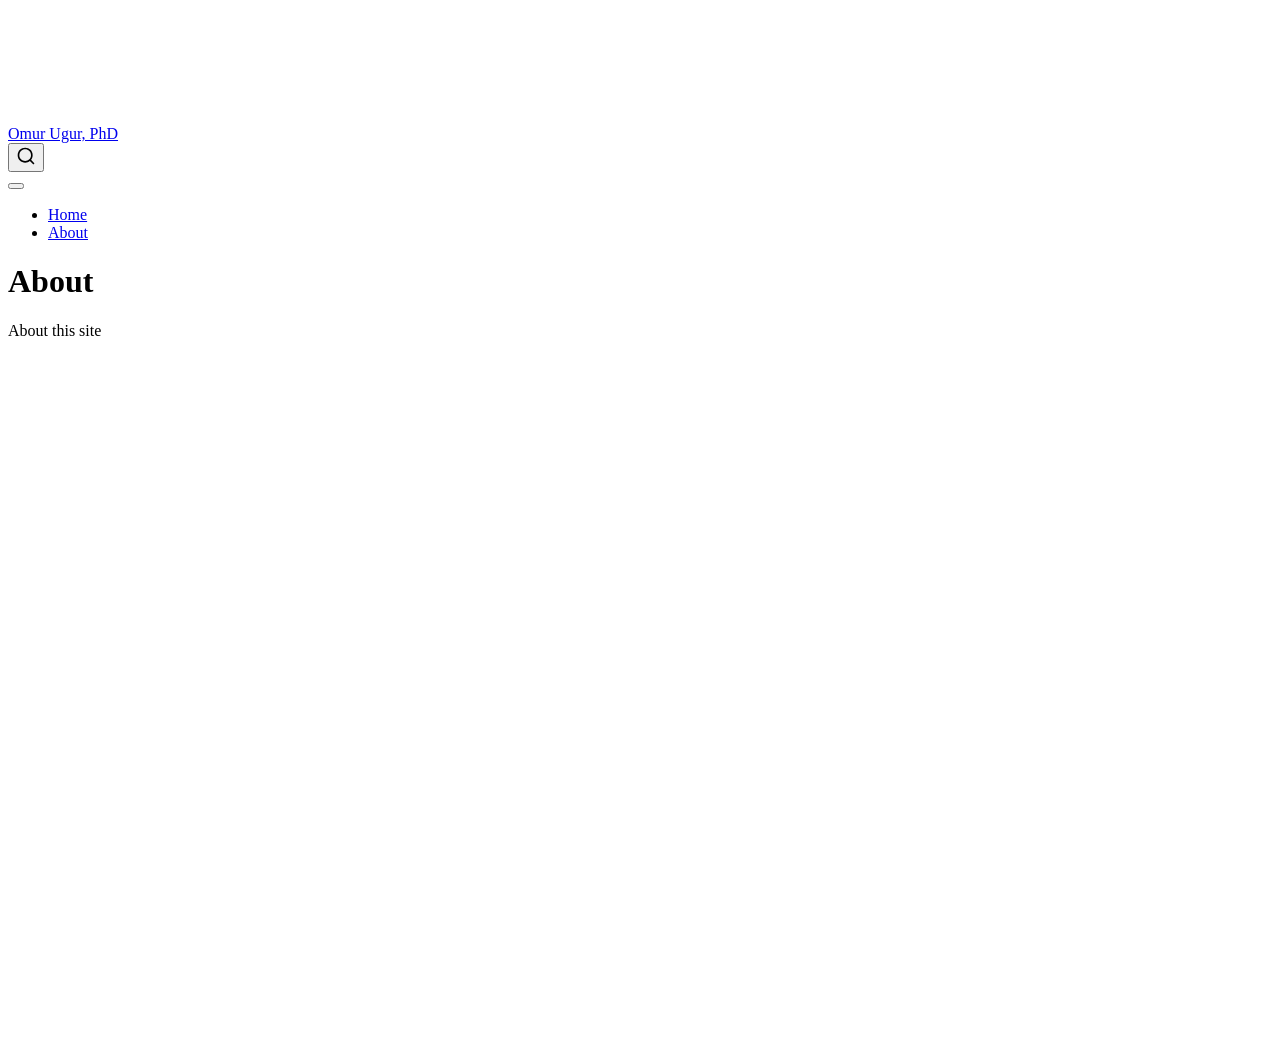
==== about.html @ 2e43b64e "Built site for gh-pages" ====
<!DOCTYPE html>
<html xmlns="http://www.w3.org/1999/xhtml" lang="en" xml:lang="en"><head>

<meta charset="utf-8">
<meta name="generator" content="quarto-1.8.27">

<meta name="viewport" content="width=device-width, initial-scale=1.0, user-scalable=yes">


<title>About – Omur Ugur, PhD</title>
<style>
code{white-space: pre-wrap;}
span.smallcaps{font-variant: small-caps;}
div.columns{display: flex; gap: min(4vw, 1.5em);}
div.column{flex: auto; overflow-x: auto;}
div.hanging-indent{margin-left: 1.5em; text-indent: -1.5em;}
ul.task-list{list-style: none;}
ul.task-list li input[type="checkbox"] {
  width: 0.8em;
  margin: 0 0.8em 0.2em -1em; /* quarto-specific, see https://github.com/quarto-dev/quarto-cli/issues/4556 */ 
  vertical-align: middle;
}
</style>


<script src="site_libs/quarto-nav/quarto-nav.js"></script>
<script src="site_libs/quarto-nav/headroom.min.js"></script>
<script src="site_libs/clipboard/clipboard.min.js"></script>
<script src="site_libs/quarto-search/autocomplete.umd.js"></script>
<script src="site_libs/quarto-search/fuse.min.js"></script>
<script src="site_libs/quarto-search/quarto-search.js"></script>
<meta name="quarto:offset" content="./">
<script src="site_libs/quarto-html/quarto.js" type="module"></script>
<script src="site_libs/quarto-html/tabsets/tabsets.js" type="module"></script>
<script src="site_libs/quarto-html/axe/axe-check.js" type="module"></script>
<script src="site_libs/quarto-html/popper.min.js"></script>
<script src="site_libs/quarto-html/tippy.umd.min.js"></script>
<script src="site_libs/quarto-html/anchor.min.js"></script>
<link href="site_libs/quarto-html/tippy.css" rel="stylesheet">
<link href="site_libs/quarto-html/quarto-syntax-highlighting-ed96de9b727972fe78a7b5d16c58bf87.css" rel="stylesheet" id="quarto-text-highlighting-styles">
<script src="site_libs/bootstrap/bootstrap.min.js"></script>
<link href="site_libs/bootstrap/bootstrap-icons.css" rel="stylesheet">
<link href="site_libs/bootstrap/bootstrap-afa37c5c79185640b9c231024f4fe5ea.min.css" rel="stylesheet" append-hash="true" id="quarto-bootstrap" data-mode="light">
<script id="quarto-search-options" type="application/json">{
  "location": "navbar",
  "copy-button": false,
  "collapse-after": 3,
  "panel-placement": "end",
  "type": "overlay",
  "limit": 50,
  "keyboard-shortcut": [
    "f",
    "/",
    "s"
  ],
  "show-item-context": false,
  "language": {
    "search-no-results-text": "No results",
    "search-matching-documents-text": "matching documents",
    "search-copy-link-title": "Copy link to search",
    "search-hide-matches-text": "Hide additional matches",
    "search-more-match-text": "more match in this document",
    "search-more-matches-text": "more matches in this document",
    "search-clear-button-title": "Clear",
    "search-text-placeholder": "",
    "search-detached-cancel-button-title": "Cancel",
    "search-submit-button-title": "Submit",
    "search-label": "Search"
  }
}</script>


<link rel="stylesheet" href="styles.css">
</head>

<body class="nav-fixed quarto-light">

<div id="quarto-search-results"></div>
  <header id="quarto-header" class="headroom fixed-top">
    <nav class="navbar navbar-expand-lg " data-bs-theme="dark">
      <div class="navbar-container container-fluid">
      <div class="navbar-brand-container mx-auto">
    <a class="navbar-brand" href="./index.html">
    <span class="navbar-title">Omur Ugur, PhD</span>
    </a>
  </div>
            <div id="quarto-search" class="" title="Search"></div>
          <button class="navbar-toggler" type="button" data-bs-toggle="collapse" data-bs-target="#navbarCollapse" aria-controls="navbarCollapse" role="menu" aria-expanded="false" aria-label="Toggle navigation" onclick="if (window.quartoToggleHeadroom) { window.quartoToggleHeadroom(); }">
  <span class="navbar-toggler-icon"></span>
</button>
          <div class="collapse navbar-collapse" id="navbarCollapse">
            <ul class="navbar-nav navbar-nav-scroll me-auto">
  <li class="nav-item">
    <a class="nav-link" href="./index.html"> 
<span class="menu-text">Home</span></a>
  </li>  
  <li class="nav-item">
    <a class="nav-link active" href="./about.html" aria-current="page"> 
<span class="menu-text">About</span></a>
  </li>  
</ul>
          </div> <!-- /navcollapse -->
            <div class="quarto-navbar-tools">
</div>
      </div> <!-- /container-fluid -->
    </nav>
</header>
<!-- content -->
<div id="quarto-content" class="quarto-container page-columns page-rows-contents page-layout-article page-navbar">
<!-- sidebar -->
<!-- margin-sidebar -->
    <div id="quarto-margin-sidebar" class="sidebar margin-sidebar zindex-bottom">
        
    </div>
<!-- main -->
<main class="content" id="quarto-document-content">

<header id="title-block-header" class="quarto-title-block default">
<div class="quarto-title">
<h1 class="title">About</h1>
</div>



<div class="quarto-title-meta">

    
  
    
  </div>
  


</header>


<p>About this site</p>



</main> <!-- /main -->
<script id="quarto-html-after-body" type="application/javascript">
  window.document.addEventListener("DOMContentLoaded", function (event) {
    const icon = "";
    const anchorJS = new window.AnchorJS();
    anchorJS.options = {
      placement: 'right',
      icon: icon
    };
    anchorJS.add('.anchored');
    const isCodeAnnotation = (el) => {
      for (const clz of el.classList) {
        if (clz.startsWith('code-annotation-')) {                     
          return true;
        }
      }
      return false;
    }
    const onCopySuccess = function(e) {
      // button target
      const button = e.trigger;
      // don't keep focus
      button.blur();
      // flash "checked"
      button.classList.add('code-copy-button-checked');
      var currentTitle = button.getAttribute("title");
      button.setAttribute("title", "Copied!");
      let tooltip;
      if (window.bootstrap) {
        button.setAttribute("data-bs-toggle", "tooltip");
        button.setAttribute("data-bs-placement", "left");
        button.setAttribute("data-bs-title", "Copied!");
        tooltip = new bootstrap.Tooltip(button, 
          { trigger: "manual", 
            customClass: "code-copy-button-tooltip",
            offset: [0, -8]});
        tooltip.show();    
      }
      setTimeout(function() {
        if (tooltip) {
          tooltip.hide();
          button.removeAttribute("data-bs-title");
          button.removeAttribute("data-bs-toggle");
          button.removeAttribute("data-bs-placement");
        }
        button.setAttribute("title", currentTitle);
        button.classList.remove('code-copy-button-checked');
      }, 1000);
      // clear code selection
      e.clearSelection();
    }
    const getTextToCopy = function(trigger) {
      const outerScaffold = trigger.parentElement.cloneNode(true);
      const codeEl = outerScaffold.querySelector('code');
      for (const childEl of codeEl.children) {
        if (isCodeAnnotation(childEl)) {
          childEl.remove();
        }
      }
      return codeEl.innerText;
    }
    const clipboard = new window.ClipboardJS('.code-copy-button:not([data-in-quarto-modal])', {
      text: getTextToCopy
    });
    clipboard.on('success', onCopySuccess);
    if (window.document.getElementById('quarto-embedded-source-code-modal')) {
      const clipboardModal = new window.ClipboardJS('.code-copy-button[data-in-quarto-modal]', {
        text: getTextToCopy,
        container: window.document.getElementById('quarto-embedded-source-code-modal')
      });
      clipboardModal.on('success', onCopySuccess);
    }
      var localhostRegex = new RegExp(/^(?:http|https):\/\/localhost\:?[0-9]*\//);
      var mailtoRegex = new RegExp(/^mailto:/);
        var filterRegex = new RegExp("https:\/\/ougur-phd\.github\.io\/");
      var isInternal = (href) => {
          return filterRegex.test(href) || localhostRegex.test(href) || mailtoRegex.test(href);
      }
      // Inspect non-navigation links and adorn them if external
     var links = window.document.querySelectorAll('a[href]:not(.nav-link):not(.navbar-brand):not(.toc-action):not(.sidebar-link):not(.sidebar-item-toggle):not(.pagination-link):not(.no-external):not([aria-hidden]):not(.dropdown-item):not(.quarto-navigation-tool):not(.about-link)');
      for (var i=0; i<links.length; i++) {
        const link = links[i];
        if (!isInternal(link.href)) {
          // undo the damage that might have been done by quarto-nav.js in the case of
          // links that we want to consider external
          if (link.dataset.originalHref !== undefined) {
            link.href = link.dataset.originalHref;
          }
        }
      }
    function tippyHover(el, contentFn, onTriggerFn, onUntriggerFn) {
      const config = {
        allowHTML: true,
        maxWidth: 500,
        delay: 100,
        arrow: false,
        appendTo: function(el) {
            return el.parentElement;
        },
        interactive: true,
        interactiveBorder: 10,
        theme: 'quarto',
        placement: 'bottom-start',
      };
      if (contentFn) {
        config.content = contentFn;
      }
      if (onTriggerFn) {
        config.onTrigger = onTriggerFn;
      }
      if (onUntriggerFn) {
        config.onUntrigger = onUntriggerFn;
      }
      window.tippy(el, config); 
    }
    const noterefs = window.document.querySelectorAll('a[role="doc-noteref"]');
    for (var i=0; i<noterefs.length; i++) {
      const ref = noterefs[i];
      tippyHover(ref, function() {
        // use id or data attribute instead here
        let href = ref.getAttribute('data-footnote-href') || ref.getAttribute('href');
        try { href = new URL(href).hash; } catch {}
        const id = href.replace(/^#\/?/, "");
        const note = window.document.getElementById(id);
        if (note) {
          return note.innerHTML;
        } else {
          return "";
        }
      });
    }
    const xrefs = window.document.querySelectorAll('a.quarto-xref');
    const processXRef = (id, note) => {
      // Strip column container classes
      const stripColumnClz = (el) => {
        el.classList.remove("page-full", "page-columns");
        if (el.children) {
          for (const child of el.children) {
            stripColumnClz(child);
          }
        }
      }
      stripColumnClz(note)
      if (id === null || id.startsWith('sec-')) {
        // Special case sections, only their first couple elements
        const container = document.createElement("div");
        if (note.children && note.children.length > 2) {
          container.appendChild(note.children[0].cloneNode(true));
          for (let i = 1; i < note.children.length; i++) {
            const child = note.children[i];
            if (child.tagName === "P" && child.innerText === "") {
              continue;
            } else {
              container.appendChild(child.cloneNode(true));
              break;
            }
          }
          if (window.Quarto?.typesetMath) {
            window.Quarto.typesetMath(container);
          }
          return container.innerHTML
        } else {
          if (window.Quarto?.typesetMath) {
            window.Quarto.typesetMath(note);
          }
          return note.innerHTML;
        }
      } else {
        // Remove any anchor links if they are present
        const anchorLink = note.querySelector('a.anchorjs-link');
        if (anchorLink) {
          anchorLink.remove();
        }
        if (window.Quarto?.typesetMath) {
          window.Quarto.typesetMath(note);
        }
        if (note.classList.contains("callout")) {
          return note.outerHTML;
        } else {
          return note.innerHTML;
        }
      }
    }
    for (var i=0; i<xrefs.length; i++) {
      const xref = xrefs[i];
      tippyHover(xref, undefined, function(instance) {
        instance.disable();
        let url = xref.getAttribute('href');
        let hash = undefined; 
        if (url.startsWith('#')) {
          hash = url;
        } else {
          try { hash = new URL(url).hash; } catch {}
        }
        if (hash) {
          const id = hash.replace(/^#\/?/, "");
          const note = window.document.getElementById(id);
          if (note !== null) {
            try {
              const html = processXRef(id, note.cloneNode(true));
              instance.setContent(html);
            } finally {
              instance.enable();
              instance.show();
            }
          } else {
            // See if we can fetch this
            fetch(url.split('#')[0])
            .then(res => res.text())
            .then(html => {
              const parser = new DOMParser();
              const htmlDoc = parser.parseFromString(html, "text/html");
              const note = htmlDoc.getElementById(id);
              if (note !== null) {
                const html = processXRef(id, note);
                instance.setContent(html);
              } 
            }).finally(() => {
              instance.enable();
              instance.show();
            });
          }
        } else {
          // See if we can fetch a full url (with no hash to target)
          // This is a special case and we should probably do some content thinning / targeting
          fetch(url)
          .then(res => res.text())
          .then(html => {
            const parser = new DOMParser();
            const htmlDoc = parser.parseFromString(html, "text/html");
            const note = htmlDoc.querySelector('main.content');
            if (note !== null) {
              // This should only happen for chapter cross references
              // (since there is no id in the URL)
              // remove the first header
              if (note.children.length > 0 && note.children[0].tagName === "HEADER") {
                note.children[0].remove();
              }
              const html = processXRef(null, note);
              instance.setContent(html);
            } 
          }).finally(() => {
            instance.enable();
            instance.show();
          });
        }
      }, function(instance) {
      });
    }
        let selectedAnnoteEl;
        const selectorForAnnotation = ( cell, annotation) => {
          let cellAttr = 'data-code-cell="' + cell + '"';
          let lineAttr = 'data-code-annotation="' +  annotation + '"';
          const selector = 'span[' + cellAttr + '][' + lineAttr + ']';
          return selector;
        }
        const selectCodeLines = (annoteEl) => {
          const doc = window.document;
          const targetCell = annoteEl.getAttribute("data-target-cell");
          const targetAnnotation = annoteEl.getAttribute("data-target-annotation");
          const annoteSpan = window.document.querySelector(selectorForAnnotation(targetCell, targetAnnotation));
          const lines = annoteSpan.getAttribute("data-code-lines").split(",");
          const lineIds = lines.map((line) => {
            return targetCell + "-" + line;
          })
          let top = null;
          let height = null;
          let parent = null;
          if (lineIds.length > 0) {
              //compute the position of the single el (top and bottom and make a div)
              const el = window.document.getElementById(lineIds[0]);
              top = el.offsetTop;
              height = el.offsetHeight;
              parent = el.parentElement.parentElement;
            if (lineIds.length > 1) {
              const lastEl = window.document.getElementById(lineIds[lineIds.length - 1]);
              const bottom = lastEl.offsetTop + lastEl.offsetHeight;
              height = bottom - top;
            }
            if (top !== null && height !== null && parent !== null) {
              // cook up a div (if necessary) and position it 
              let div = window.document.getElementById("code-annotation-line-highlight");
              if (div === null) {
                div = window.document.createElement("div");
                div.setAttribute("id", "code-annotation-line-highlight");
                div.style.position = 'absolute';
                parent.appendChild(div);
              }
              div.style.top = top - 2 + "px";
              div.style.height = height + 4 + "px";
              div.style.left = 0;
              let gutterDiv = window.document.getElementById("code-annotation-line-highlight-gutter");
              if (gutterDiv === null) {
                gutterDiv = window.document.createElement("div");
                gutterDiv.setAttribute("id", "code-annotation-line-highlight-gutter");
                gutterDiv.style.position = 'absolute';
                const codeCell = window.document.getElementById(targetCell);
                const gutter = codeCell.querySelector('.code-annotation-gutter');
                gutter.appendChild(gutterDiv);
              }
              gutterDiv.style.top = top - 2 + "px";
              gutterDiv.style.height = height + 4 + "px";
            }
            selectedAnnoteEl = annoteEl;
          }
        };
        const unselectCodeLines = () => {
          const elementsIds = ["code-annotation-line-highlight", "code-annotation-line-highlight-gutter"];
          elementsIds.forEach((elId) => {
            const div = window.document.getElementById(elId);
            if (div) {
              div.remove();
            }
          });
          selectedAnnoteEl = undefined;
        };
          // Handle positioning of the toggle
      window.addEventListener(
        "resize",
        throttle(() => {
          elRect = undefined;
          if (selectedAnnoteEl) {
            selectCodeLines(selectedAnnoteEl);
          }
        }, 10)
      );
      function throttle(fn, ms) {
      let throttle = false;
      let timer;
        return (...args) => {
          if(!throttle) { // first call gets through
              fn.apply(this, args);
              throttle = true;
          } else { // all the others get throttled
              if(timer) clearTimeout(timer); // cancel #2
              timer = setTimeout(() => {
                fn.apply(this, args);
                timer = throttle = false;
              }, ms);
          }
        };
      }
        // Attach click handler to the DT
        const annoteDls = window.document.querySelectorAll('dt[data-target-cell]');
        for (const annoteDlNode of annoteDls) {
          annoteDlNode.addEventListener('click', (event) => {
            const clickedEl = event.target;
            if (clickedEl !== selectedAnnoteEl) {
              unselectCodeLines();
              const activeEl = window.document.querySelector('dt[data-target-cell].code-annotation-active');
              if (activeEl) {
                activeEl.classList.remove('code-annotation-active');
              }
              selectCodeLines(clickedEl);
              clickedEl.classList.add('code-annotation-active');
            } else {
              // Unselect the line
              unselectCodeLines();
              clickedEl.classList.remove('code-annotation-active');
            }
          });
        }
    const findCites = (el) => {
      const parentEl = el.parentElement;
      if (parentEl) {
        const cites = parentEl.dataset.cites;
        if (cites) {
          return {
            el,
            cites: cites.split(' ')
          };
        } else {
          return findCites(el.parentElement)
        }
      } else {
        return undefined;
      }
    };
    var bibliorefs = window.document.querySelectorAll('a[role="doc-biblioref"]');
    for (var i=0; i<bibliorefs.length; i++) {
      const ref = bibliorefs[i];
      const citeInfo = findCites(ref);
      if (citeInfo) {
        tippyHover(citeInfo.el, function() {
          var popup = window.document.createElement('div');
          citeInfo.cites.forEach(function(cite) {
            var citeDiv = window.document.createElement('div');
            citeDiv.classList.add('hanging-indent');
            citeDiv.classList.add('csl-entry');
            var biblioDiv = window.document.getElementById('ref-' + cite);
            if (biblioDiv) {
              citeDiv.innerHTML = biblioDiv.innerHTML;
            }
            popup.appendChild(citeDiv);
          });
          return popup.innerHTML;
        });
      }
    }
  });
  </script>
</div> <!-- /content -->




</body></html>
---- site_libs/quarto-html/tippy.css ----
.tippy-box[data-animation=fade][data-state=hidden]{opacity:0}[data-tippy-root]{max-width:calc(100vw - 10px)}.tippy-box{position:relative;background-color:#333;color:#fff;border-radius:4px;font-size:14px;line-height:1.4;white-space:normal;outline:0;transition-property:transform,visibility,opacity}.tippy-box[data-placement^=top]>.tippy-arrow{bottom:0}.tippy-box[data-placement^=top]>.tippy-arrow:before{bottom:-7px;left:0;border-width:8px 8px 0;border-top-color:initial;transform-origin:center top}.tippy-box[data-placement^=bottom]>.tippy-arrow{top:0}.tippy-box[data-placement^=bottom]>.tippy-arrow:before{top:-7px;left:0;border-width:0 8px 8px;border-bottom-color:initial;transform-origin:center bottom}.tippy-box[data-placement^=left]>.tippy-arrow{right:0}.tippy-box[data-placement^=left]>.tippy-arrow:before{border-width:8px 0 8px 8px;border-left-color:initial;right:-7px;transform-origin:center left}.tippy-box[data-placement^=right]>.tippy-arrow{left:0}.tippy-box[data-placement^=right]>.tippy-arrow:before{left:-7px;border-width:8px 8px 8px 0;border-right-color:initial;transform-origin:center right}.tippy-box[data-inertia][data-state=visible]{transition-timing-function:cubic-bezier(.54,1.5,.38,1.11)}.tippy-arrow{width:16px;height:16px;color:#333}.tippy-arrow:before{content:"";position:absolute;border-color:transparent;border-style:solid}.tippy-content{position:relative;padding:5px 9px;z-index:1}
---- site_libs/quarto-html/quarto-syntax-highlighting-ed96de9b727972fe78a7b5d16c58bf87.css ----
/* quarto syntax highlight colors */
:root {
  --quarto-hl-ot-color: #003B4F;
  --quarto-hl-at-color: #657422;
  --quarto-hl-ss-color: #20794D;
  --quarto-hl-an-color: #5E5E5E;
  --quarto-hl-fu-color: #4758AB;
  --quarto-hl-st-color: #20794D;
  --quarto-hl-cf-color: #003B4F;
  --quarto-hl-op-color: #5E5E5E;
  --quarto-hl-er-color: #AD0000;
  --quarto-hl-bn-color: #AD0000;
  --quarto-hl-al-color: #AD0000;
  --quarto-hl-va-color: #111111;
  --quarto-hl-bu-color: inherit;
  --quarto-hl-ex-color: inherit;
  --quarto-hl-pp-color: #AD0000;
  --quarto-hl-in-color: #5E5E5E;
  --quarto-hl-vs-color: #20794D;
  --quarto-hl-wa-color: #5E5E5E;
  --quarto-hl-do-color: #5E5E5E;
  --quarto-hl-im-color: #00769E;
  --quarto-hl-ch-color: #20794D;
  --quarto-hl-dt-color: #AD0000;
  --quarto-hl-fl-color: #AD0000;
  --quarto-hl-co-color: #5E5E5E;
  --quarto-hl-cv-color: #5E5E5E;
  --quarto-hl-cn-color: #8f5902;
  --quarto-hl-sc-color: #5E5E5E;
  --quarto-hl-dv-color: #AD0000;
  --quarto-hl-kw-color: #003B4F;
}

/* other quarto variables */
:root {
  --quarto-font-monospace: SFMono-Regular, Menlo, Monaco, Consolas, "Liberation Mono", "Courier New", monospace;
}

/* syntax highlight based on Pandoc's rules */
pre > code.sourceCode > span {
  color: #003B4F;
}

code.sourceCode > span {
  color: #003B4F;
}

div.sourceCode,
div.sourceCode pre.sourceCode {
  color: #003B4F;
}

/* Normal */
code span {
  color: #003B4F;
}

/* Alert */
code span.al {
  color: #AD0000;
  font-style: inherit;
}

/* Annotation */
code span.an {
  color: #5E5E5E;
  font-style: inherit;
}

/* Attribute */
code span.at {
  color: #657422;
  font-style: inherit;
}

/* BaseN */
code span.bn {
  color: #AD0000;
  font-style: inherit;
}

/* BuiltIn */
code span.bu {
  font-style: inherit;
}

/* ControlFlow */
code span.cf {
  color: #003B4F;
  font-weight: bold;
  font-style: inherit;
}

/* Char */
code span.ch {
  color: #20794D;
  font-style: inherit;
}

/* Constant */
code span.cn {
  color: #8f5902;
  font-style: inherit;
}

/* Comment */
code span.co {
  color: #5E5E5E;
  font-style: inherit;
}

/* CommentVar */
code span.cv {
  color: #5E5E5E;
  font-style: italic;
}

/* Documentation */
code span.do {
  color: #5E5E5E;
  font-style: italic;
}

/* DataType */
code span.dt {
  color: #AD0000;
  font-style: inherit;
}

/* DecVal */
code span.dv {
  color: #AD0000;
  font-style: inherit;
}

/* Error */
code span.er {
  color: #AD0000;
  font-style: inherit;
}

/* Extension */
code span.ex {
  font-style: inherit;
}

/* Float */
code span.fl {
  color: #AD0000;
  font-style: inherit;
}

/* Function */
code span.fu {
  color: #4758AB;
  font-style: inherit;
}

/* Import */
code span.im {
  color: #00769E;
  font-style: inherit;
}

/* Information */
code span.in {
  color: #5E5E5E;
  font-style: inherit;
}

/* Keyword */
code span.kw {
  color: #003B4F;
  font-weight: bold;
  font-style: inherit;
}

/* Operator */
code span.op {
  color: #5E5E5E;
  font-style: inherit;
}

/* Other */
code span.ot {
  color: #003B4F;
  font-style: inherit;
}

/* Preprocessor */
code span.pp {
  color: #AD0000;
  font-style: inherit;
}

/* SpecialChar */
code span.sc {
  color: #5E5E5E;
  font-style: inherit;
}

/* SpecialString */
code span.ss {
  color: #20794D;
  font-style: inherit;
}

/* String */
code span.st {
  color: #20794D;
  font-style: inherit;
}

/* Variable */
code span.va {
  color: #111111;
  font-style: inherit;
}

/* VerbatimString */
code span.vs {
  color: #20794D;
  font-style: inherit;
}

/* Warning */
code span.wa {
  color: #5E5E5E;
  font-style: italic;
}

.prevent-inlining {
  content: "</";
}

/*# sourceMappingURL=0920dd6d7437995b8cdf7429764427b1.css.map */
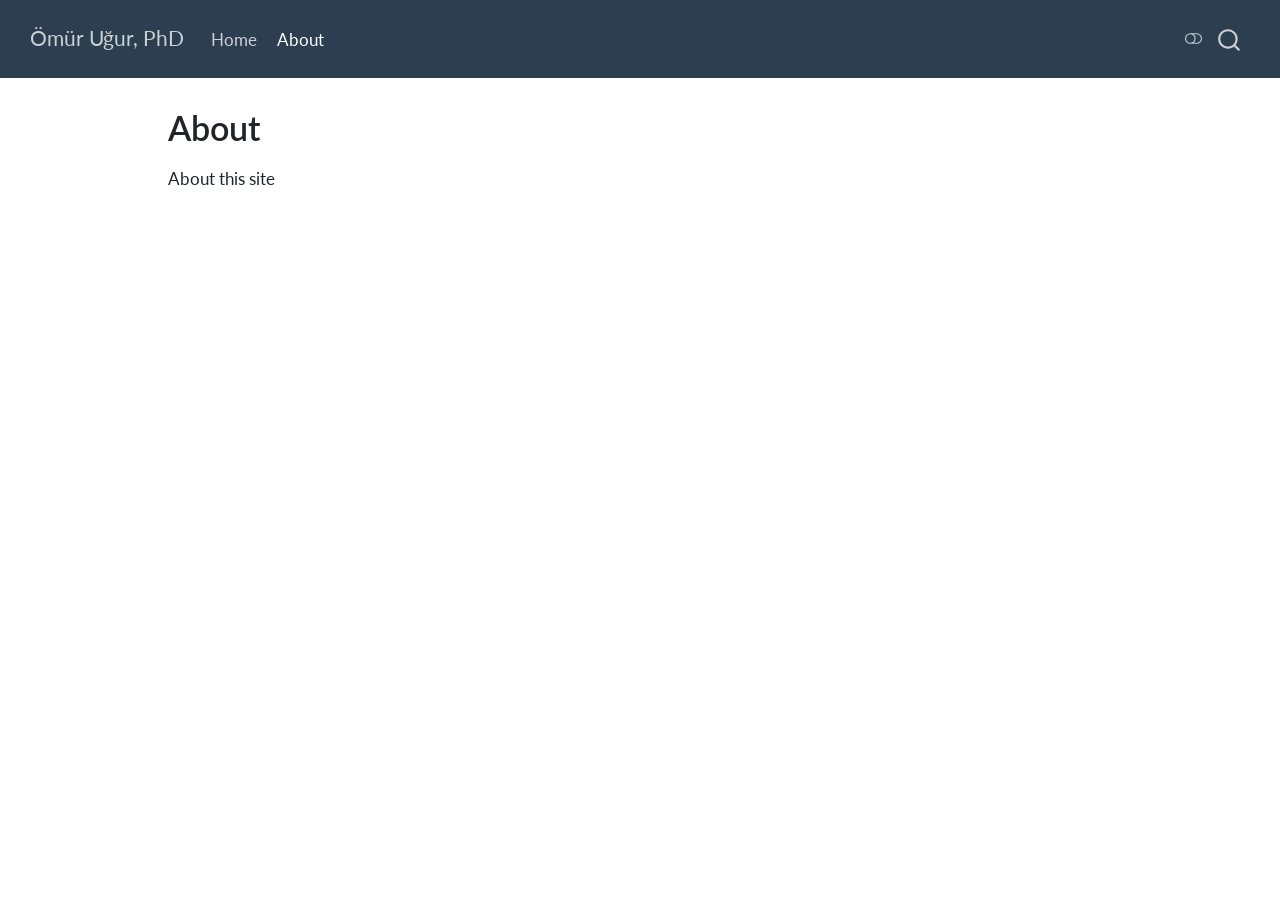
==== commit c602a0e1: "Built site for gh-pages" ====
--- a/about.html
+++ b/about.html
@@ -7,7 +7,7 @@
 <meta name="viewport" content="width=device-width, initial-scale=1.0, user-scalable=yes">
 
 
-<title>About – Omur Ugur, PhD</title>
+<title>About – Ömür Uğur, PhD</title>
 <style>
 code{white-space: pre-wrap;}
 span.smallcaps{font-variant: small-caps;}
@@ -37,10 +37,14 @@
 <script src="site_libs/quarto-html/tippy.umd.min.js"></script>
 <script src="site_libs/quarto-html/anchor.min.js"></script>
 <link href="site_libs/quarto-html/tippy.css" rel="stylesheet">
-<link href="site_libs/quarto-html/quarto-syntax-highlighting-ed96de9b727972fe78a7b5d16c58bf87.css" rel="stylesheet" id="quarto-text-highlighting-styles">
+<link href="site_libs/quarto-html/quarto-syntax-highlighting-ed96de9b727972fe78a7b5d16c58bf87.css" rel="stylesheet" class="quarto-color-scheme" id="quarto-text-highlighting-styles">
+<link href="site_libs/quarto-html/quarto-syntax-highlighting-dark-4d9afe2b8d18ee9fa5d0d57b5ed4214d.css" rel="stylesheet" class="quarto-color-scheme quarto-color-alternate" id="quarto-text-highlighting-styles">
+<link href="site_libs/quarto-html/quarto-syntax-highlighting-ed96de9b727972fe78a7b5d16c58bf87.css" rel="stylesheet" class="quarto-color-scheme-extra" id="quarto-text-highlighting-styles">
 <script src="site_libs/bootstrap/bootstrap.min.js"></script>
 <link href="site_libs/bootstrap/bootstrap-icons.css" rel="stylesheet">
-<link href="site_libs/bootstrap/bootstrap-afa37c5c79185640b9c231024f4fe5ea.min.css" rel="stylesheet" append-hash="true" id="quarto-bootstrap" data-mode="light">
+<link href="site_libs/bootstrap/bootstrap-28ce2f92125236a284ff4f393e5b0d14.min.css" rel="stylesheet" append-hash="true" class="quarto-color-scheme" id="quarto-bootstrap" data-mode="light">
+<link href="site_libs/bootstrap/bootstrap-dark-7b59f535f4be280c95e9d201c1713015.min.css" rel="stylesheet" append-hash="true" class="quarto-color-scheme quarto-color-alternate" id="quarto-bootstrap" data-mode="dark">
+<link href="site_libs/bootstrap/bootstrap-28ce2f92125236a284ff4f393e5b0d14.min.css" rel="stylesheet" append-hash="true" class="quarto-color-scheme-extra" id="quarto-bootstrap" data-mode="light">
 <script id="quarto-search-options" type="application/json">{
   "location": "navbar",
   "copy-button": false,
@@ -73,7 +77,169 @@
 <link rel="stylesheet" href="styles.css">
 </head>
 
-<body class="nav-fixed quarto-light">
+<body class="nav-fixed quarto-light"><script id="quarto-html-before-body" type="application/javascript">
+    const toggleBodyColorMode = (bsSheetEl) => {
+      const mode = bsSheetEl.getAttribute("data-mode");
+      const bodyEl = window.document.querySelector("body");
+      if (mode === "dark") {
+        bodyEl.classList.add("quarto-dark");
+        bodyEl.classList.remove("quarto-light");
+      } else {
+        bodyEl.classList.add("quarto-light");
+        bodyEl.classList.remove("quarto-dark");
+      }
+    }
+    const toggleBodyColorPrimary = () => {
+      const bsSheetEl = window.document.querySelector("link#quarto-bootstrap:not([rel=disabled-stylesheet])");
+      if (bsSheetEl) {
+        toggleBodyColorMode(bsSheetEl);
+      }
+    }
+    const setColorSchemeToggle = (alternate) => {
+      const toggles = window.document.querySelectorAll('.quarto-color-scheme-toggle');
+      for (let i=0; i < toggles.length; i++) {
+        const toggle = toggles[i];
+        if (toggle) {
+          if (alternate) {
+            toggle.classList.add("alternate");
+          } else {
+            toggle.classList.remove("alternate");
+          }
+        }
+      }
+    };
+    const toggleColorMode = (alternate) => {
+      // Switch the stylesheets
+      const primaryStylesheets = window.document.querySelectorAll('link.quarto-color-scheme:not(.quarto-color-alternate)');
+      const alternateStylesheets = window.document.querySelectorAll('link.quarto-color-scheme.quarto-color-alternate');
+      manageTransitions('#quarto-margin-sidebar .nav-link', false);
+      if (alternate) {
+        // note: dark is layered on light, we don't disable primary!
+        enableStylesheet(alternateStylesheets);
+        for (const sheetNode of alternateStylesheets) {
+          if (sheetNode.id === "quarto-bootstrap") {
+            toggleBodyColorMode(sheetNode);
+          }
+        }
+      } else {
+        disableStylesheet(alternateStylesheets);
+        enableStylesheet(primaryStylesheets)
+        toggleBodyColorPrimary();
+      }
+      manageTransitions('#quarto-margin-sidebar .nav-link', true);
+      // Switch the toggles
+      setColorSchemeToggle(alternate)
+      // Hack to workaround the fact that safari doesn't
+      // properly recolor the scrollbar when toggling (#1455)
+      if (navigator.userAgent.indexOf('Safari') > 0 && navigator.userAgent.indexOf('Chrome') == -1) {
+        manageTransitions("body", false);
+        window.scrollTo(0, 1);
+        setTimeout(() => {
+          window.scrollTo(0, 0);
+          manageTransitions("body", true);
+        }, 40);
+      }
+    }
+    const disableStylesheet = (stylesheets) => {
+      for (let i=0; i < stylesheets.length; i++) {
+        const stylesheet = stylesheets[i];
+        stylesheet.rel = 'disabled-stylesheet';
+      }
+    }
+    const enableStylesheet = (stylesheets) => {
+      for (let i=0; i < stylesheets.length; i++) {
+        const stylesheet = stylesheets[i];
+        if(stylesheet.rel !== 'stylesheet') { // for Chrome, which will still FOUC without this check
+          stylesheet.rel = 'stylesheet';
+        }
+      }
+    }
+    const manageTransitions = (selector, allowTransitions) => {
+      const els = window.document.querySelectorAll(selector);
+      for (let i=0; i < els.length; i++) {
+        const el = els[i];
+        if (allowTransitions) {
+          el.classList.remove('notransition');
+        } else {
+          el.classList.add('notransition');
+        }
+      }
+    }
+    const isFileUrl = () => {
+      return window.location.protocol === 'file:';
+    }
+    const hasAlternateSentinel = () => {
+      let styleSentinel = getColorSchemeSentinel();
+      if (styleSentinel !== null) {
+        return styleSentinel === "alternate";
+      } else {
+        return false;
+      }
+    }
+    const setStyleSentinel = (alternate) => {
+      const value = alternate ? "alternate" : "default";
+      if (!isFileUrl()) {
+        window.localStorage.setItem("quarto-color-scheme", value);
+      } else {
+        localAlternateSentinel = value;
+      }
+    }
+    const getColorSchemeSentinel = () => {
+      if (!isFileUrl()) {
+        const storageValue = window.localStorage.getItem("quarto-color-scheme");
+        return storageValue != null ? storageValue : localAlternateSentinel;
+      } else {
+        return localAlternateSentinel;
+      }
+    }
+    const toggleGiscusIfUsed = (isAlternate, darkModeDefault) => {
+      const baseTheme = document.querySelector('#giscus-base-theme')?.value ?? 'light';
+      const alternateTheme = document.querySelector('#giscus-alt-theme')?.value ?? 'dark';
+      let newTheme = '';
+      if(authorPrefersDark) {
+        newTheme = isAlternate ? baseTheme : alternateTheme;
+      } else {
+        newTheme = isAlternate ? alternateTheme : baseTheme;
+      }
+      const changeGiscusTheme = () => {
+        // From: https://github.com/giscus/giscus/issues/336
+        const sendMessage = (message) => {
+          const iframe = document.querySelector('iframe.giscus-frame');
+          if (!iframe) return;
+          iframe.contentWindow.postMessage({ giscus: message }, 'https://giscus.app');
+        }
+        sendMessage({
+          setConfig: {
+            theme: newTheme
+          }
+        });
+      }
+      const isGiscussLoaded = window.document.querySelector('iframe.giscus-frame') !== null;
+      if (isGiscussLoaded) {
+        changeGiscusTheme();
+      }
+    };
+    const authorPrefersDark = false;
+    const darkModeDefault = authorPrefersDark;
+      document.querySelector('link#quarto-text-highlighting-styles.quarto-color-scheme-extra').rel = 'disabled-stylesheet';
+      document.querySelector('link#quarto-bootstrap.quarto-color-scheme-extra').rel = 'disabled-stylesheet';
+    let localAlternateSentinel = darkModeDefault ? 'alternate' : 'default';
+    // Dark / light mode switch
+    window.quartoToggleColorScheme = () => {
+      // Read the current dark / light value
+      let toAlternate = !hasAlternateSentinel();
+      toggleColorMode(toAlternate);
+      setStyleSentinel(toAlternate);
+      toggleGiscusIfUsed(toAlternate, darkModeDefault);
+      window.dispatchEvent(new Event('resize'));
+    };
+    // Switch to dark mode if need be
+    if (hasAlternateSentinel()) {
+      toggleColorMode(true);
+    } else {
+      toggleColorMode(false);
+    }
+  </script>
 
 <div id="quarto-search-results"></div>
   <header id="quarto-header" class="headroom fixed-top">
@@ -81,7 +247,7 @@
       <div class="navbar-container container-fluid">
       <div class="navbar-brand-container mx-auto">
     <a class="navbar-brand" href="./index.html">
-    <span class="navbar-title">Omur Ugur, PhD</span>
+    <span class="navbar-title">Ömür Uğur, PhD</span>
     </a>
   </div>
             <div id="quarto-search" class="" title="Search"></div>
@@ -101,6 +267,7 @@
 </ul>
           </div> <!-- /navcollapse -->
             <div class="quarto-navbar-tools">
+  <a href="" class="quarto-color-scheme-toggle quarto-navigation-tool  px-1" onclick="window.quartoToggleColorScheme(); return false;" title="Toggle dark mode"><i class="bi"></i></a>
 </div>
       </div> <!-- /container-fluid -->
     </nav>
@@ -115,6 +282,7 @@
 <!-- main -->
 <main class="content" id="quarto-document-content">
 
+
 <header id="title-block-header" class="quarto-title-block default">
 <div class="quarto-title">
 <h1 class="title">About</h1>
@@ -141,6 +309,19 @@
 </main> <!-- /main -->
 <script id="quarto-html-after-body" type="application/javascript">
   window.document.addEventListener("DOMContentLoaded", function (event) {
+    // Ensure there is a toggle, if there isn't float one in the top right
+    if (window.document.querySelector('.quarto-color-scheme-toggle') === null) {
+      const a = window.document.createElement('a');
+      a.classList.add('top-right');
+      a.classList.add('quarto-color-scheme-toggle');
+      a.href = "";
+      a.onclick = function() { try { window.quartoToggleColorScheme(); } catch {} return false; };
+      const i = window.document.createElement("i");
+      i.classList.add('bi');
+      a.appendChild(i);
+      window.document.body.appendChild(a);
+    }
+    setColorSchemeToggle(hasAlternateSentinel())
     const icon = "";
     const anchorJS = new window.AnchorJS();
     anchorJS.options = {
--- a/site_libs/quarto-html/quarto-syntax-highlighting-dark-4d9afe2b8d18ee9fa5d0d57b5ed4214d.css
+++ b/site_libs/quarto-html/quarto-syntax-highlighting-dark-4d9afe2b8d18ee9fa5d0d57b5ed4214d.css
@@ -0,0 +1,219 @@
+/* quarto syntax highlight colors */
+:root {
+  --quarto-hl-al-color: #f07178;
+  --quarto-hl-an-color: #d4d0ab;
+  --quarto-hl-at-color: #00e0e0;
+  --quarto-hl-bn-color: #d4d0ab;
+  --quarto-hl-bu-color: #abe338;
+  --quarto-hl-ch-color: #abe338;
+  --quarto-hl-co-color: #f8f8f2;
+  --quarto-hl-cv-color: #ffd700;
+  --quarto-hl-cn-color: #ffd700;
+  --quarto-hl-cf-color: #ffa07a;
+  --quarto-hl-dt-color: #ffa07a;
+  --quarto-hl-dv-color: #d4d0ab;
+  --quarto-hl-do-color: #f8f8f2;
+  --quarto-hl-er-color: #f07178;
+  --quarto-hl-ex-color: #00e0e0;
+  --quarto-hl-fl-color: #d4d0ab;
+  --quarto-hl-fu-color: #ffa07a;
+  --quarto-hl-im-color: #abe338;
+  --quarto-hl-in-color: #d4d0ab;
+  --quarto-hl-kw-color: #ffa07a;
+  --quarto-hl-op-color: #ffa07a;
+  --quarto-hl-ot-color: #00e0e0;
+  --quarto-hl-pp-color: #dcc6e0;
+  --quarto-hl-re-color: #00e0e0;
+  --quarto-hl-sc-color: #abe338;
+  --quarto-hl-ss-color: #abe338;
+  --quarto-hl-st-color: #abe338;
+  --quarto-hl-va-color: #00e0e0;
+  --quarto-hl-vs-color: #abe338;
+  --quarto-hl-wa-color: #dcc6e0;
+}
+
+/* other quarto variables */
+:root {
+  --quarto-font-monospace: SFMono-Regular, Menlo, Monaco, Consolas, "Liberation Mono", "Courier New", monospace;
+}
+
+/* syntax highlight based on Pandoc's rules */
+pre > code.sourceCode > span {
+  color: #f8f8f2;
+}
+
+code.sourceCode > span {
+  color: #f8f8f2;
+}
+
+div.sourceCode,
+div.sourceCode pre.sourceCode {
+  color: #f8f8f2;
+}
+
+/* Normal */
+code span {
+  color: #f8f8f2;
+}
+
+/* Alert */
+code span.al {
+  color: #f07178;
+}
+
+/* Annotation */
+code span.an {
+  color: #d4d0ab;
+}
+
+/* Attribute */
+code span.at {
+  color: #00e0e0;
+}
+
+/* BaseN */
+code span.bn {
+  color: #d4d0ab;
+}
+
+/* BuiltIn */
+code span.bu {
+  color: #abe338;
+}
+
+/* ControlFlow */
+code span.cf {
+  font-weight: bold;
+  color: #ffa07a;
+}
+
+/* Char */
+code span.ch {
+  color: #abe338;
+}
+
+/* Constant */
+code span.cn {
+  color: #ffd700;
+}
+
+/* Comment */
+code span.co {
+  font-style: italic;
+  color: #f8f8f2;
+}
+
+/* CommentVar */
+code span.cv {
+  color: #ffd700;
+}
+
+/* Documentation */
+code span.do {
+  color: #f8f8f2;
+}
+
+/* DataType */
+code span.dt {
+  color: #ffa07a;
+}
+
+/* DecVal */
+code span.dv {
+  color: #d4d0ab;
+}
+
+/* Error */
+code span.er {
+  color: #f07178;
+  text-decoration: underline;
+}
+
+/* Extension */
+code span.ex {
+  font-weight: bold;
+  color: #00e0e0;
+}
+
+/* Float */
+code span.fl {
+  color: #d4d0ab;
+}
+
+/* Function */
+code span.fu {
+  color: #ffa07a;
+}
+
+/* Import */
+code span.im {
+  color: #abe338;
+}
+
+/* Information */
+code span.in {
+  color: #d4d0ab;
+}
+
+/* Keyword */
+code span.kw {
+  font-weight: bold;
+  color: #ffa07a;
+}
+
+/* Operator */
+code span.op {
+  color: #ffa07a;
+}
+
+/* Other */
+code span.ot {
+  color: #00e0e0;
+}
+
+/* Preprocessor */
+code span.pp {
+  color: #dcc6e0;
+}
+
+/* RegionMarker */
+code span.re {
+  background-color: #f8f8f2;
+  color: #00e0e0;
+}
+
+/* SpecialChar */
+code span.sc {
+  color: #abe338;
+}
+
+/* SpecialString */
+code span.ss {
+  color: #abe338;
+}
+
+/* String */
+code span.st {
+  color: #abe338;
+}
+
+/* Variable */
+code span.va {
+  color: #00e0e0;
+}
+
+/* VerbatimString */
+code span.vs {
+  color: #abe338;
+}
+
+/* Warning */
+code span.wa {
+  color: #dcc6e0;
+}
+
+.prevent-inlining {
+  content: "</";
+}
+
+/*# sourceMappingURL=86edf53ecdff796acf02dbceed379426.css.map */
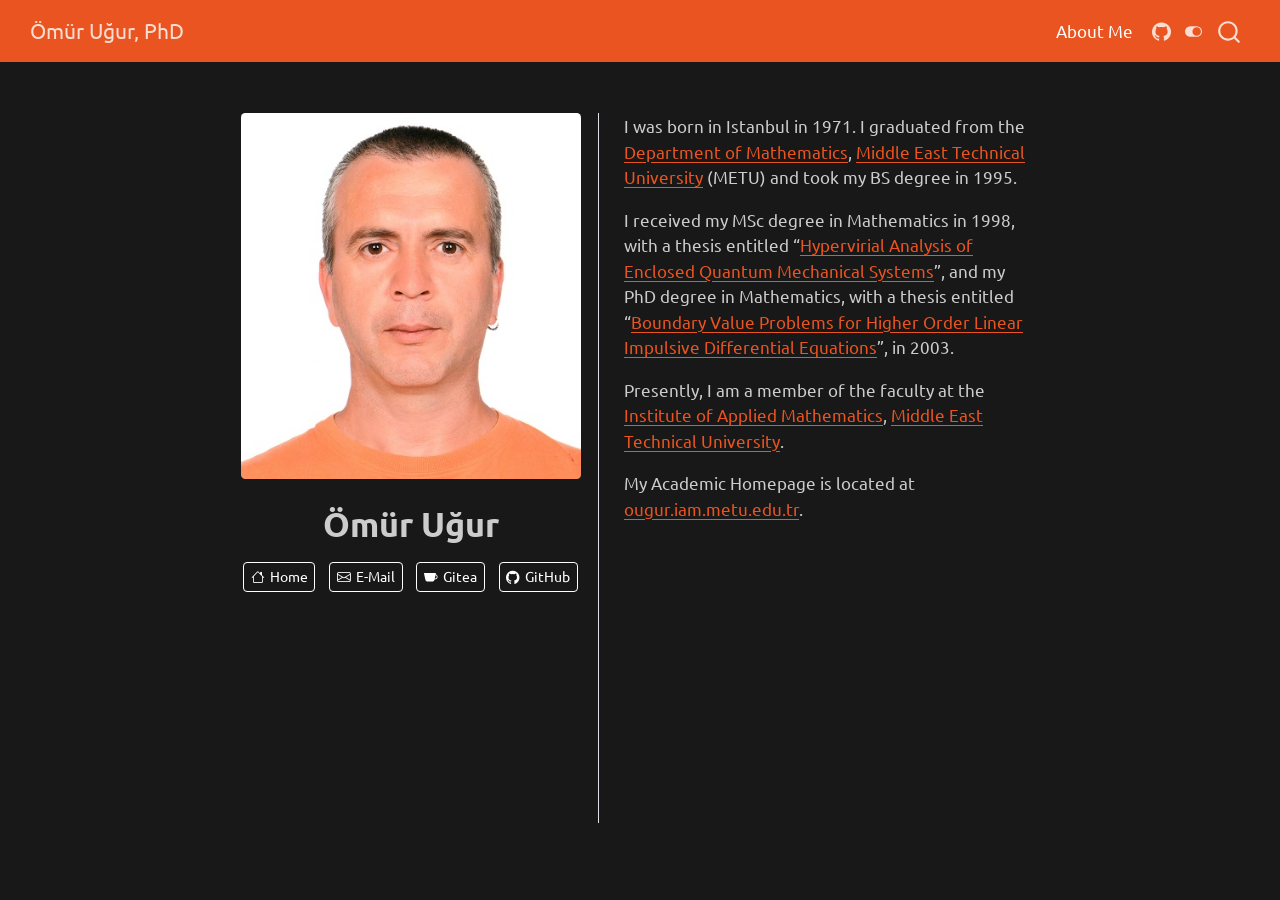
==== commit a9e1a112: "Built site for gh-pages" ====
--- a/about.html
+++ b/about.html
@@ -7,7 +7,7 @@
 <meta name="viewport" content="width=device-width, initial-scale=1.0, user-scalable=yes">
 
 
-<title>About – Ömür Uğur, PhD</title>
+<title>Ömür Uğur – Ömür Uğur, PhD</title>
 <style>
 code{white-space: pre-wrap;}
 span.smallcaps{font-variant: small-caps;}
@@ -35,16 +35,13 @@
 <script src="site_libs/quarto-html/axe/axe-check.js" type="module"></script>
 <script src="site_libs/quarto-html/popper.min.js"></script>
 <script src="site_libs/quarto-html/tippy.umd.min.js"></script>
-<script src="site_libs/quarto-html/anchor.min.js"></script>
 <link href="site_libs/quarto-html/tippy.css" rel="stylesheet">
 <link href="site_libs/quarto-html/quarto-syntax-highlighting-ed96de9b727972fe78a7b5d16c58bf87.css" rel="stylesheet" class="quarto-color-scheme" id="quarto-text-highlighting-styles">
 <link href="site_libs/quarto-html/quarto-syntax-highlighting-dark-4d9afe2b8d18ee9fa5d0d57b5ed4214d.css" rel="stylesheet" class="quarto-color-scheme quarto-color-alternate" id="quarto-text-highlighting-styles">
-<link href="site_libs/quarto-html/quarto-syntax-highlighting-ed96de9b727972fe78a7b5d16c58bf87.css" rel="stylesheet" class="quarto-color-scheme-extra" id="quarto-text-highlighting-styles">
 <script src="site_libs/bootstrap/bootstrap.min.js"></script>
 <link href="site_libs/bootstrap/bootstrap-icons.css" rel="stylesheet">
-<link href="site_libs/bootstrap/bootstrap-28ce2f92125236a284ff4f393e5b0d14.min.css" rel="stylesheet" append-hash="true" class="quarto-color-scheme" id="quarto-bootstrap" data-mode="light">
-<link href="site_libs/bootstrap/bootstrap-dark-7b59f535f4be280c95e9d201c1713015.min.css" rel="stylesheet" append-hash="true" class="quarto-color-scheme quarto-color-alternate" id="quarto-bootstrap" data-mode="dark">
-<link href="site_libs/bootstrap/bootstrap-28ce2f92125236a284ff4f393e5b0d14.min.css" rel="stylesheet" append-hash="true" class="quarto-color-scheme-extra" id="quarto-bootstrap" data-mode="light">
+<link href="site_libs/bootstrap/bootstrap-846b72f8b90abaddd373eff980d5b6cc.min.css" rel="stylesheet" append-hash="true" class="quarto-color-scheme" id="quarto-bootstrap" data-mode="light">
+<link href="site_libs/bootstrap/bootstrap-dark-dfaac58aa04cd4855b6f8ff9040c401a.min.css" rel="stylesheet" append-hash="true" class="quarto-color-scheme quarto-color-alternate" id="quarto-bootstrap" data-mode="dark">
 <script id="quarto-search-options" type="application/json">{
   "location": "navbar",
   "copy-button": false,
@@ -74,10 +71,9 @@
 }</script>
 
 
-<link rel="stylesheet" href="styles.css">
 </head>
 
-<body class="nav-fixed quarto-light"><script id="quarto-html-before-body" type="application/javascript">
+<body class="nav-fixed fullcontent quarto-dark"><script id="quarto-html-before-body" type="application/javascript">
     const toggleBodyColorMode = (bsSheetEl) => {
       const mode = bsSheetEl.getAttribute("data-mode");
       const bodyEl = window.document.querySelector("body");
@@ -219,10 +215,8 @@
         changeGiscusTheme();
       }
     };
-    const authorPrefersDark = false;
+    const authorPrefersDark = true;
     const darkModeDefault = authorPrefersDark;
-      document.querySelector('link#quarto-text-highlighting-styles.quarto-color-scheme-extra').rel = 'disabled-stylesheet';
-      document.querySelector('link#quarto-bootstrap.quarto-color-scheme-extra').rel = 'disabled-stylesheet';
     let localAlternateSentinel = darkModeDefault ? 'alternate' : 'default';
     // Dark / light mode switch
     window.quartoToggleColorScheme = () => {
@@ -255,14 +249,15 @@
   <span class="navbar-toggler-icon"></span>
 </button>
           <div class="collapse navbar-collapse" id="navbarCollapse">
-            <ul class="navbar-nav navbar-nav-scroll me-auto">
-  <li class="nav-item">
-    <a class="nav-link" href="./index.html"> 
-<span class="menu-text">Home</span></a>
-  </li>  
+            <ul class="navbar-nav navbar-nav-scroll ms-auto">
   <li class="nav-item">
     <a class="nav-link active" href="./about.html" aria-current="page"> 
-<span class="menu-text">About</span></a>
+<span class="menu-text">About Me</span></a>
+  </li>  
+  <li class="nav-item compact">
+    <a class="nav-link" href="https://github.com/ougur-phd" target="_blank"> <i class="bi bi-github" role="img">
+</i> 
+<span class="menu-text"></span></a>
   </li>  
 </ul>
           </div> <!-- /navcollapse -->
@@ -276,37 +271,49 @@
 <div id="quarto-content" class="quarto-container page-columns page-rows-contents page-layout-article page-navbar">
 <!-- sidebar -->
 <!-- margin-sidebar -->
-    <div id="quarto-margin-sidebar" class="sidebar margin-sidebar zindex-bottom">
-        
-    </div>
+    
 <!-- main -->
-<main class="content" id="quarto-document-content">
-
-
+<div class="quarto-about-trestles">
+  <div class="about-entity">
+    <img src="images/photos/omur-ugur.png" class="about-image
+  rounded " style="width: 20em;">
 <header id="title-block-header" class="quarto-title-block default">
 <div class="quarto-title">
-<h1 class="title">About</h1>
+<h1 class="title">Ömür Uğur</h1>
 </div>
-
-
-
 <div class="quarto-title-meta">
-
-    
-  
-    
   </div>
-  
-
-
 </header>
-
-
-<p>About this site</p>
-
-
-
-</main> <!-- /main -->
+    <div class="about-links">
+  <a href="https://ougur.iam.metu.edu.tr" class="about-link" rel="" target="_blank">
+    <i class="bi bi-house"></i>
+     <span class="about-link-text">Home</span>
+  </a>
+  <a href="mailto:ougur@metu.edu.tr" class="about-link" rel="" target="">
+    <i class="bi bi-envelope"></i>
+     <span class="about-link-text">E-Mail</span>
+  </a>
+  <a href="https://ougur.iam.metu.edu.tr/gitea/ougur" class="about-link" rel="" target="">
+    <i class="bi bi-cup-fill"></i>
+     <span class="about-link-text">Gitea</span>
+  </a>
+  <a href="https://github.com/ougur-phd" class="about-link" rel="" target="">
+    <i class="bi bi-github"></i>
+     <span class="about-link-text">GitHub</span>
+  </a>
+</div>
+  </div>
+  <div class="about-contents"><main class="content" id="quarto-document-content">
+
+<p>I was born in Istanbul in 1971. I graduated from the <a href="https://math.metu.edu.tr" target="_blank">Department of Mathematics</a>, <a href="https://metu.edu.tr" target="_blank">Middle East Technical University</a> (METU) and took my BS degree in 1995.</p>
+<p>I received my MSc degree in Mathematics in 1998, with a thesis entitled “<a href="https://ougur.iam.metu.edu.tr/publications/theses/hypervirial-analysis-of-enclosed-quantum-mechanical-systems" target="_blank">Hypervirial Analysis of Enclosed Quantum Mechanical Systems</a>”, and my PhD degree in Mathematics, with a thesis entitled “<a href="https://ougur.iam.metu.edu.tr/publications/theses/boundary-value-problems-for-higher-order-linear-impulsive-differential-equations" target="_blank">Boundary Value Problems for Higher Order Linear Impulsive Differential Equations</a>”, in 2003.</p>
+<p>Presently, I am a member of the faculty at the <a href="https://iam.metu.edu.tr" target="_blank">Institute of Applied Mathematics</a>, <a href="https://metu.edu.tr" target="_blank">Middle East Technical University</a>.</p>
+<p>My Academic Homepage is located at <a href="https://ougur.iam.metu.edu.tr" target="_blank">ougur.iam.metu.edu.tr</a>.</p>
+
+
+</main></div>
+</div>
+ <!-- /main -->
 <script id="quarto-html-after-body" type="application/javascript">
   window.document.addEventListener("DOMContentLoaded", function (event) {
     // Ensure there is a toggle, if there isn't float one in the top right
@@ -322,13 +329,6 @@
       window.document.body.appendChild(a);
     }
     setColorSchemeToggle(hasAlternateSentinel())
-    const icon = "";
-    const anchorJS = new window.AnchorJS();
-    anchorJS.options = {
-      placement: 'right',
-      icon: icon
-    };
-    anchorJS.add('.anchored');
     const isCodeAnnotation = (el) => {
       for (const clz of el.classList) {
         if (clz.startsWith('code-annotation-')) {                     
